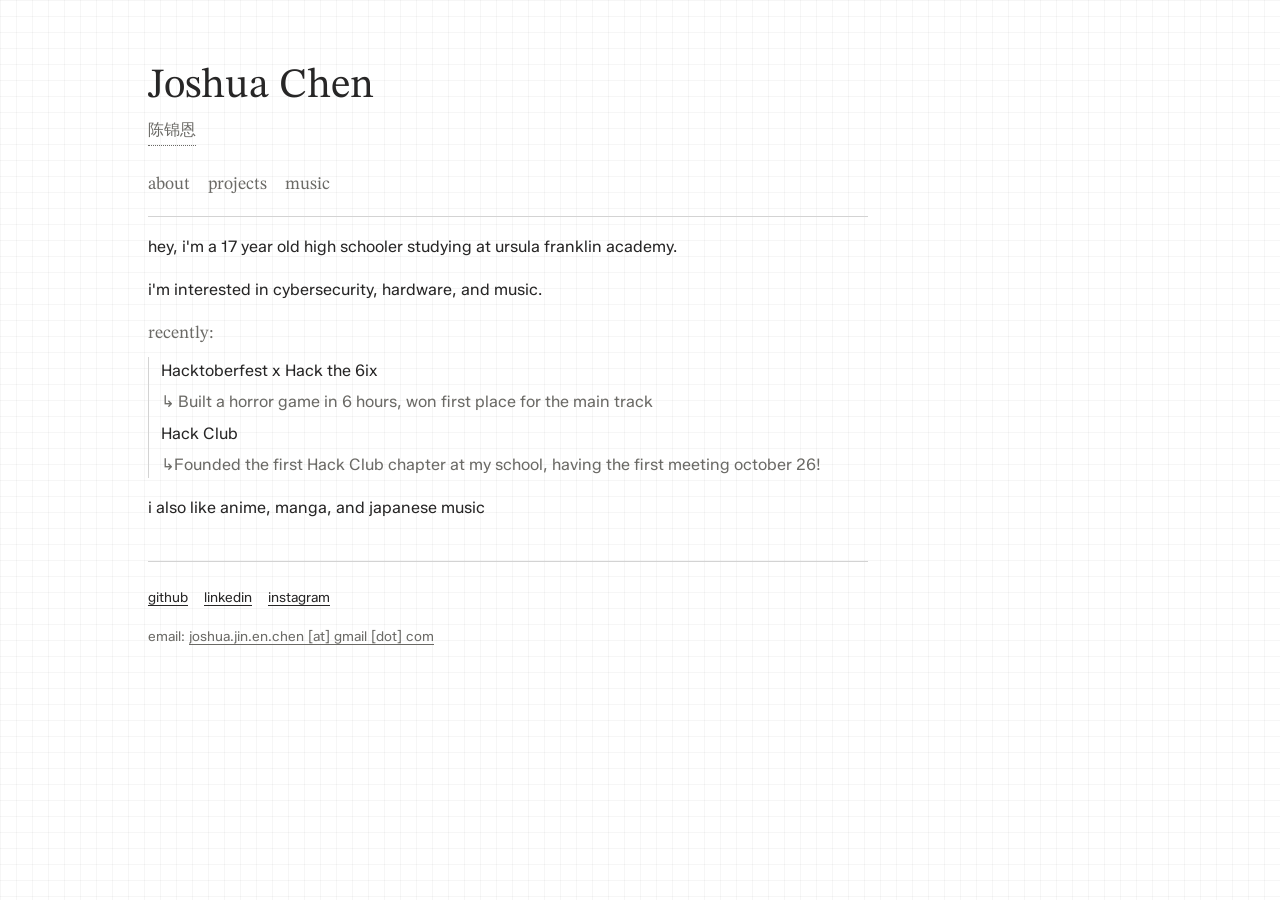
==== index.html @ dd737743 "balright" ====
<!doctype html>
<html lang="en">
<head>
    <meta charset="utf-8">
    <meta name="viewport" content="width=device-width, initial-scale=1">
    <title> about · joshua </title>
    <link rel="stylesheet" href="style.css">
</head>
<body>
    <main>
        <header>
            <h1>Joshua Chen</h1>
            <p class="subtitle">陈锦恩</p>
            <nav>
                <a href="index.html" aria-current="page">about</a>
                <a href="projects.html">projects</a>
                <a href="music.html">music</a>
            </nav>
        </header>
        
        <section>
            <p>hey, i'm a 17 year old high schooler studying at ursula franklin academy.</p>
            <p>i'm interested in cybersecurity, hardware, and music.</p>

            <p class="label">recently:</p>
            <ul class="list">
                <li>Hacktoberfest x Hack the 6ix</li>
                <li class="note">↳ Built a horror game in 6 hours, won first place for the main track</li>
                <li>Hack Club</li>
                <li class="note">↳Founded the first Hack Club chapter at my school, having the first meeting october 26!</li>
            </ul>
            <p>i also like anime, manga, and japanese music</p>
        </section>

        <footer>
            <ul class="socials">
                <li><a href="https://github.com/jinenchen">github</a></li>
                <li><a href="https://www.linkedin.com/in/joshua-chen-9aa263330/">linkedin</a></li>
                <li><a href="https://www.instagram.com/jinenchen/">instagram</a></li>
            </ul>
            <p class="email">email: <a href="mailto:joshua.jin.en.chen@gmail.com">joshua.jin.en.chen [at] gmail [dot] com</a></p>
        </footer>
    </main>
</body>
</html>
---- style.css ----
@import url("https://fonts.googleapis.com/css2?family=STIX+Two+Text:ital,wght@0,400..700;1,400..700&family=Zalando+Sans:wght@200..900&display=swap");
:root{
    --text: #272626;
    --muted: #6b6a66;
    --line: #d3d3d3;
    --bg: #fff;
    --grid: rgba(0, 0, 0, 0.035);
    --serif: "STIX Two Text", "Iowan Old Style", Georgia, serif;
    --sans: "Zalando Sans", -apple-system, BlinkMacSystemFont, "Segoe UI", system-ui, sans-serif;
}

body{
    margin: 0;
    color: var(--text);
    background-image:
        linear-gradient(var(--grid) 1px, transparent 1px),
        linear-gradient(90deg, var(--grid) 1px, transparent 1px);
    background-size: 16px 16px;
    background-color: var(--bg);
    font-family: var(--sans);
    font-size: 16px;
    line-height: 1.7;
}

main {
  max-width: 720px;
  margin: 0 0 0 clamp(0px, 15vw - 60px, 200px);
  padding: 64px 16px;
}

a { 
    color: var(--text); text-underline-offset: 3px; 
}
a:hover { 
    color: var(--muted); 
}

h1 {
  font-family: var(--serif);
  font-weight: 400;
  font-size: 2.6rem;
  line-height: 1.1;
  margin: 0;
}

h2 {
  font-family: var(--serif);
  font-weight: 400;
  font-size: 1.25rem;
  margin: 16;
}
.subtitle {
    font-family: var(--serif);
    color: var(--muted);
    margin: 8px 0 0;
    border-bottom: 1px dotted var(--muted);
    display: inline-block;
}

.label{
    font-family: var(--serif);
    color: var(--muted);
    font-size: 1.1rem;
    margin: 16px 0 8px;
}

.list{
    list-style: none;
    margin: 0;
    padding: 0 0 0 12px;
    border-left: 1px solid var(--line);
}
.list li { 
    margin: 4px 0; 
}

.note{ 
    color: var(--muted)
}

nav {
  font-family: var(--serif);
  font-size: 1.1rem;
  display: flex;
  flex-wrap: wrap;
  gap: 4px 18px;
  margin-top: 24px;
  padding-bottom: 16px;
  border-bottom: 1px solid var(--line);
}
nav a { 
    color: var(--muted); text-decoration: none; 
}
nav a:hover {
     color: var(--text); 
    }

.item p { 
    margin: 2px 0 0; color: var(--muted); 
}

footer {
  margin-top: 40px;
  padding-top: 24px;
  border-top: 1px solid var(--line);
  font-size: 0.85rem;
}

.socials {
  display: flex;        
  flex-wrap: wrap;      
  gap: 4px 16px;     
  margin: 0;
  padding: 0;           
  list-style: none;     
}

.genres {
  display: flex;        
  flex-wrap: wrap;      
  gap: 4px 16px;     
  margin: 0;
  padding: 0;           
  list-style: none;     
}
.genres.dots{
    gap: 4px 24px; overflow: hidden;
}
.dots li {
    position: relative;
}
.dots li + li::before {
    content: "\00B7";
    position: absolute;
    left: -14px
    color: var(--muted)
}

.email { color: var(--muted); margin: 16px 0; }
.email a { color: var(--muted); }
@media(prefers-color-scheme: dark) {
    :root{
        --text: #e8e6e1;
        --muted: #9a988f;
        --line: #2e2d2a;
        --bg: #141412;
        --grid: rgba(255, 255, 255, 0.04);
    }
}
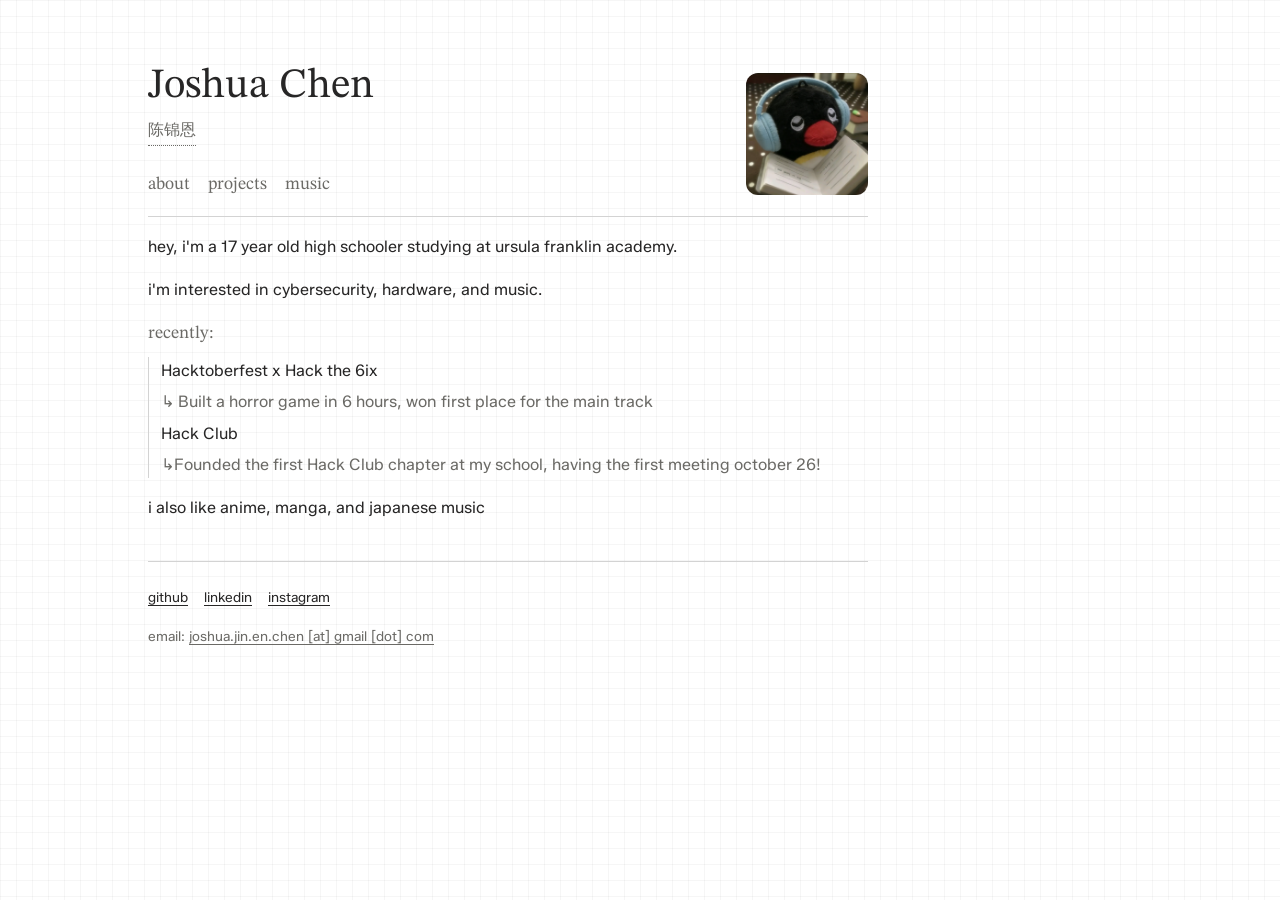
==== commit 4209c584: "everything" ====
--- a/index.html
+++ b/index.html
@@ -9,13 +9,18 @@
 <body>
     <main>
         <header>
-            <h1>Joshua Chen</h1>
-            <p class="subtitle">陈锦恩</p>
-            <nav>
-                <a href="index.html" aria-current="page">about</a>
-                <a href="projects.html">projects</a>
-                <a href="music.html">music</a>
-            </nav>
+            <div class="intro">
+                <div>
+                    <h1>Joshua Chen</h1>
+                    <p class="subtitle">陈锦恩</p>
+                    <nav>
+                    <a href="index.html" aria-current="page">about</a>
+                    <a href="projects.html">projects</a>
+                    <a href="music.html">music</a>
+                    </nav>
+                </div>
+                <img class="avatar" src="images\pingu.webp" alt="pingu">
+            </div>
         </header>
         
         <section>
--- a/style.css
+++ b/style.css
@@ -33,6 +33,24 @@
 }
 a:hover { 
     color: var(--muted); 
+}
+
+.avatar{
+  width: 122px;
+  height: 122px;
+  margin-bottom: 5px;
+  object-fit: cover;   
+  border-radius: 12px;
+  flex-shrink: 0;
+}
+
+.intro {
+  display: flex;
+  justify-content: space-between;
+  align-items: flex-end;
+  gap: 16px;
+  padding-bottom: 16px;
+  border-bottom: 1px solid var(--line);
 }
 
 h1 {
@@ -85,8 +103,6 @@
   flex-wrap: wrap;
   gap: 4px 18px;
   margin-top: 24px;
-  padding-bottom: 16px;
-  border-bottom: 1px solid var(--line);
 }
 nav a { 
     color: var(--muted); text-decoration: none; 
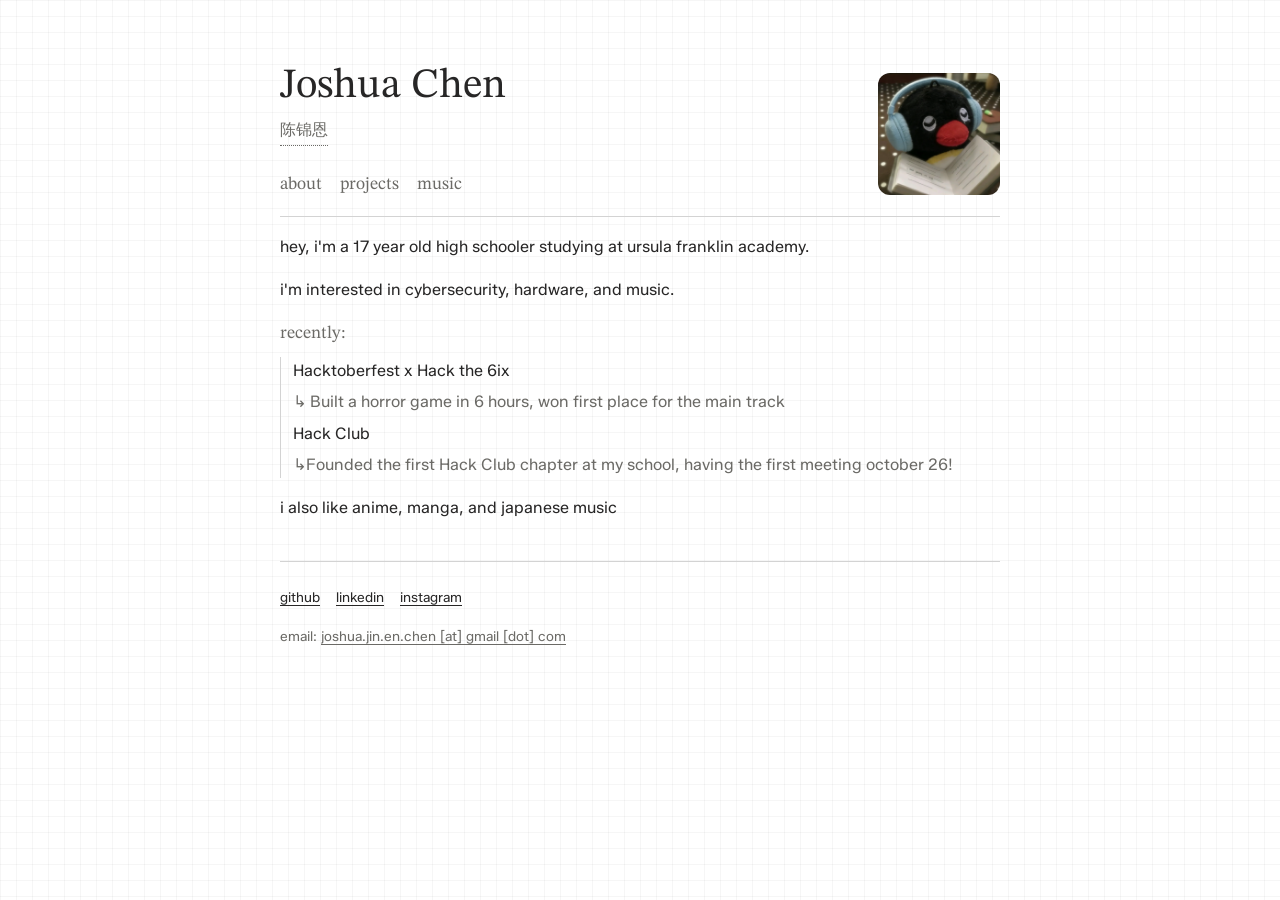
==== commit 154590cd: "added favicons" ====
--- a/index.html
+++ b/index.html
@@ -5,6 +5,7 @@
     <meta name="viewport" content="width=device-width, initial-scale=1">
     <title> about · joshua </title>
     <link rel="stylesheet" href="style.css">
+    <link rel="icon" type="image/webp" href="images/pingu.webp">
 </head>
 <body>
     <main>
--- a/style.css
+++ b/style.css
@@ -24,7 +24,7 @@
 
 main {
   max-width: 720px;
-  margin: 0 0 0 clamp(0px, 15vw - 60px, 200px);
+  margin: 0 auto;
   padding: 64px 16px;
 }
 
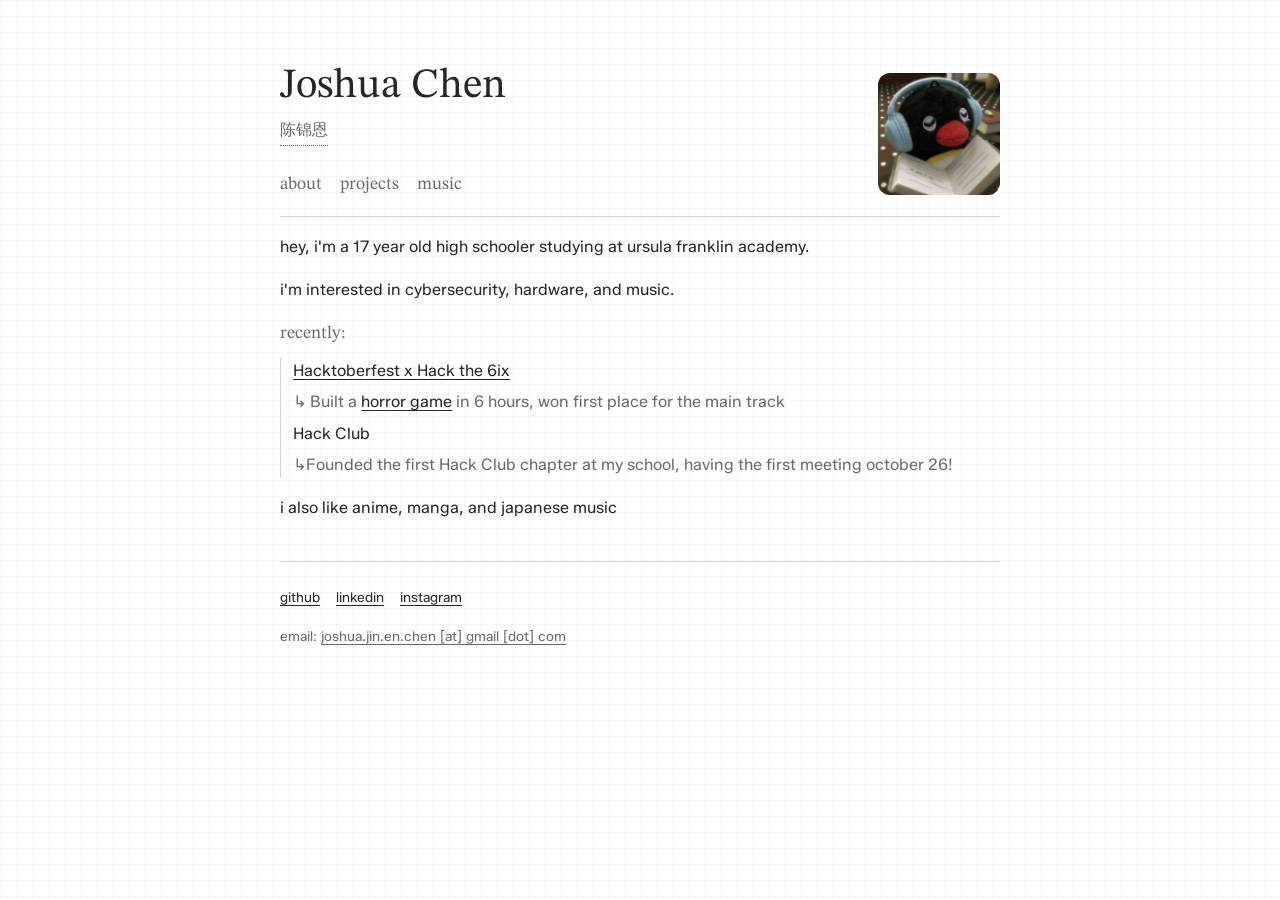
==== commit 875d5c27: "added links" ====
--- a/index.html
+++ b/index.html
@@ -30,8 +30,8 @@
 
             <p class="label">recently:</p>
             <ul class="list">
-                <li>Hacktoberfest x Hack the 6ix</li>
-                <li class="note">↳ Built a horror game in 6 hours, won first place for the main track</li>
+                <li><a href="https://github.com/jinenchen/Trick-or-Treasure">Hacktoberfest x Hack the 6ix</a></li>
+                <li class="note">↳ Built a <a href="https://trick-or-treasure.vercel.app/">horror game</a> in 6 hours, won first place for the main track</li>
                 <li>Hack Club</li>
                 <li class="note">↳Founded the first Hack Club chapter at my school, having the first meeting october 26!</li>
             </ul>
--- a/style.css
+++ b/style.css
@@ -148,8 +148,8 @@
 .dots li + li::before {
     content: "\00B7";
     position: absolute;
-    left: -14px
-    color: var(--muted)
+    left: -14px;
+    color: var(--muted);
 }
 
 .email { color: var(--muted); margin: 16px 0; }
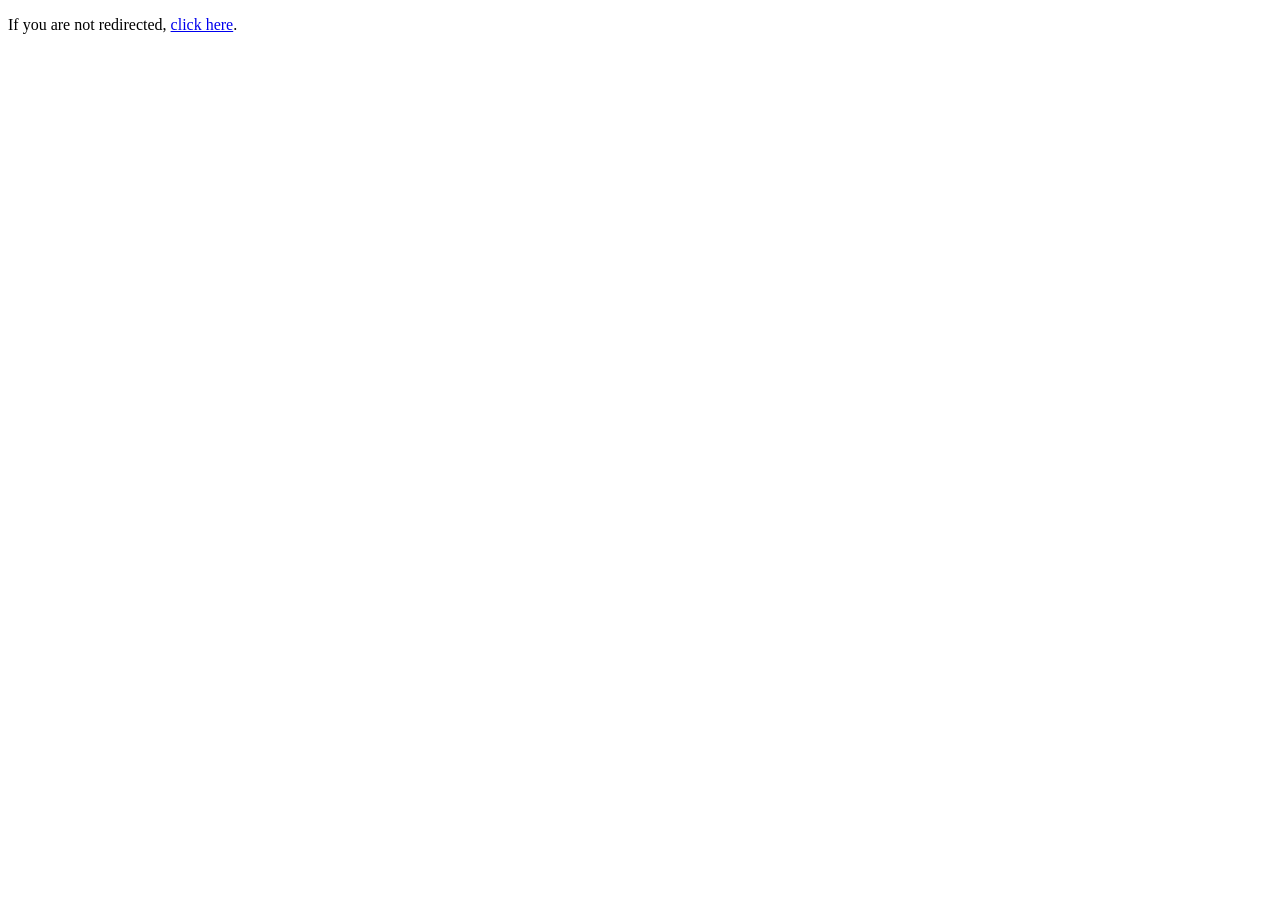
==== commit 6839add5: "fixing things" ====
--- a/index.html
+++ b/index.html
@@ -1,51 +1,10 @@
-<!doctype html>
-<html lang="en">
-<head>
-    <meta charset="utf-8">
-    <meta name="viewport" content="width=device-width, initial-scale=1">
-    <title> about · joshua </title>
-    <link rel="stylesheet" href="style.css">
-    <link rel="icon" type="image/webp" href="images/pingu.webp">
-</head>
-<body>
-    <main>
-        <header>
-            <div class="intro">
-                <div>
-                    <h1>Joshua Chen</h1>
-                    <p class="subtitle">陈锦恩</p>
-                    <nav>
-                    <a href="index.html" aria-current="page">about</a>
-                    <a href="projects.html">projects</a>
-                    <a href="music.html">music</a>
-                    </nav>
-                </div>
-                <img class="avatar" src="images\pingu.webp" alt="pingu">
-            </div>
-        </header>
-        
-        <section>
-            <p>hey, i'm a 17 year old high schooler studying at ursula franklin academy.</p>
-            <p>i'm interested in cybersecurity, hardware, and music.</p>
-
-            <p class="label">recently:</p>
-            <ul class="list">
-                <li><a href="https://github.com/jinenchen/Trick-or-Treasure">Hacktoberfest x Hack the 6ix</a></li>
-                <li class="note">↳ Built a <a href="https://trick-or-treasure.vercel.app/">horror game</a> in 6 hours, won first place for the main track</li>
-                <li>Hack Club</li>
-                <li class="note">↳Founded the first Hack Club chapter at my school, having the first meeting october 26!</li>
-            </ul>
-            <p>i also like anime, manga, and japanese music</p>
-        </section>
-
-        <footer>
-            <ul class="socials">
-                <li><a href="https://github.com/jinenchen">github</a></li>
-                <li><a href="https://www.linkedin.com/in/joshua-chen-9aa263330/">linkedin</a></li>
-                <li><a href="https://www.instagram.com/jinenchen/">instagram</a></li>
-            </ul>
-            <p class="email">email: <a href="mailto:joshua.jin.en.chen@gmail.com">joshua.jin.en.chen [at] gmail [dot] com</a></p>
-        </footer>
-    </main>
-</body>
-</html>+<!DOCTYPE html>
+<html>
+  <head>
+    <meta http-serif="refresh" content="0; url=./about/index.html" />
+    <title>loading...</title>
+  </head>
+  <body>
+    <p>If you are not redirected, <a href="./about/index.html">click here</a>.</p>
+  </body>
+</html>
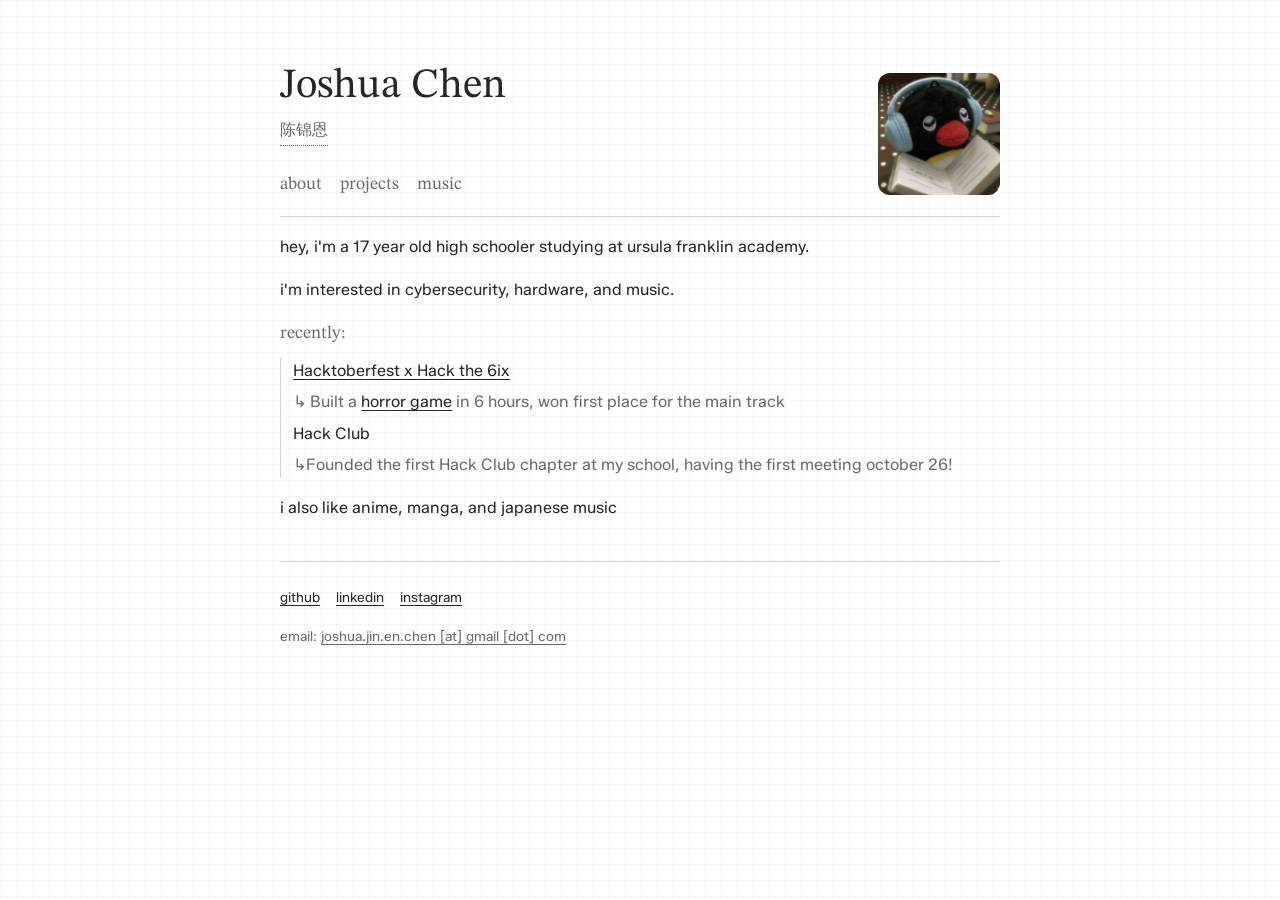
==== commit cdcfeb50: "small fixes" ====
--- a/index.html
+++ b/index.html
@@ -1,10 +1,51 @@
-<!DOCTYPE html>
-<html>
-  <head>
-    <meta http-serif="refresh" content="0; url=./about/index.html" />
-    <title>loading...</title>
-  </head>
-  <body>
-    <p>If you are not redirected, <a href="./about/index.html">click here</a>.</p>
-  </body>
-</html>
+<!doctype html>
+<html lang="en">
+<head>
+    <meta charset="utf-8">
+    <meta name="viewport" content="width=device-width, initial-scale=1">
+    <title> about · joshua </title>
+    <link rel="stylesheet" href="/style.css">
+    <link rel="icon" type="image/webp" href="/images/pingu.webp">
+</head>
+<body>
+    <main>
+        <header>
+            <div class="intro">
+                <div>
+                    <h1>Joshua Chen</h1>
+                    <p class="subtitle">陈锦恩</p>
+                    <nav>
+                    <a href="/" aria-current="page">about</a>
+                    <a href="/projects/">projects</a>
+                    <a href="/music/">music</a>
+                  </nav>
+                </div>
+                <img class="avatar" src="/images/pingu.webp" alt="pingu">
+            </div>
+        </header>
+        
+        <section>
+            <p>hey, i'm a 17 year old high schooler studying at ursula franklin academy.</p>
+            <p>i'm interested in cybersecurity, hardware, and music.</p>
+
+            <p class="label">recently:</p>
+            <ul class="list">
+                <li><a href="https://github.com/jinenchen/Trick-or-Treasure">Hacktoberfest x Hack the 6ix</a></li>
+                <li class="note">↳ Built a <a href="https://trick-or-treasure.vercel.app/">horror game</a> in 6 hours, won first place for the main track</li>
+                <li>Hack Club</li>
+                <li class="note">↳Founded the first Hack Club chapter at my school, having the first meeting october 26!</li>
+            </ul>
+            <p>i also like anime, manga, and japanese music</p>
+        </section>
+
+        <footer>
+            <ul class="socials">
+                <li><a href="https://github.com/jinenchen">github</a></li>
+                <li><a href="https://www.linkedin.com/in/joshua-chen-9aa263330/">linkedin</a></li>
+                <li><a href="https://www.instagram.com/jinenchen/">instagram</a></li>
+            </ul>
+            <p class="email">email: <a href="mailto:joshua.jin.en.chen@gmail.com">joshua.jin.en.chen [at] gmail [dot] com</a></p>
+        </footer>
+    </main>
+</body>
+</html>
--- a/style.css
+++ b/style.css
@@ -0,0 +1,165 @@
+@import url("https://fonts.googleapis.com/css2?family=STIX+Two+Text:ital,wght@0,400..700;1,400..700&family=Zalando+Sans:wght@200..900&display=swap");
+:root{
+    --text: #272626;
+    --muted: #6b6a66;
+    --line: #d3d3d3;
+    --bg: #fff;
+    --grid: rgba(0, 0, 0, 0.035);
+    --serif: "STIX Two Text", "Iowan Old Style", Georgia, serif;
+    --sans: "Zalando Sans", -apple-system, BlinkMacSystemFont, "Segoe UI", system-ui, sans-serif;
+}
+
+body{
+    margin: 0;
+    color: var(--text);
+    background-image:
+        linear-gradient(var(--grid) 1px, transparent 1px),
+        linear-gradient(90deg, var(--grid) 1px, transparent 1px);
+    background-size: 16px 16px;
+    background-color: var(--bg);
+    font-family: var(--sans);
+    font-size: 16px;
+    line-height: 1.7;
+}
+
+main {
+  max-width: 720px;
+  margin: 0 auto;
+  padding: 64px 16px;
+}
+
+a { 
+    color: var(--text); text-underline-offset: 3px; 
+}
+a:hover { 
+    color: var(--muted); 
+}
+
+.avatar{
+  width: 122px;
+  height: 122px;
+  margin-bottom: 5px;
+  object-fit: cover;   
+  border-radius: 12px;
+  flex-shrink: 0;
+}
+
+.intro {
+  display: flex;
+  justify-content: space-between;
+  align-items: flex-end;
+  gap: 16px;
+  padding-bottom: 16px;
+  border-bottom: 1px solid var(--line);
+}
+
+h1 {
+  font-family: var(--serif);
+  font-weight: 400;
+  font-size: 2.6rem;
+  line-height: 1.1;
+  margin: 0;
+}
+
+h2 {
+  font-family: var(--serif);
+  font-weight: 400;
+  font-size: 1.25rem;
+  margin: 16;
+}
+.subtitle {
+    font-family: var(--serif);
+    color: var(--muted);
+    margin: 8px 0 0;
+    border-bottom: 1px dotted var(--muted);
+    display: inline-block;
+}
+
+.label{
+    font-family: var(--serif);
+    color: var(--muted);
+    font-size: 1.1rem;
+    margin: 16px 0 8px;
+}
+
+.list{
+    list-style: none;
+    margin: 0;
+    padding: 0 0 0 12px;
+    border-left: 1px solid var(--line);
+}
+.list li { 
+    margin: 4px 0; 
+}
+
+.note{ 
+    color: var(--muted)
+}
+
+nav {
+  font-family: var(--serif);
+  font-size: 1.1rem;
+  display: flex;
+  flex-wrap: wrap;
+  gap: 4px 18px;
+  margin-top: 24px;
+}
+nav a { 
+    color: var(--muted); text-decoration: none; 
+}
+nav a:hover {
+     color: var(--text); 
+    }
+
+.item p { 
+    margin: 2px 0 0; color: var(--muted); 
+}
+
+footer {
+  margin-top: 40px;
+  padding-top: 24px;
+  border-top: 1px solid var(--line);
+  font-size: 0.85rem;
+}
+
+.socials {
+  display: flex;        
+  flex-wrap: wrap;      
+  gap: 4px 16px;     
+  margin: 0;
+  padding: 0;           
+  list-style: none;     
+}
+
+.genres {
+  display: flex;        
+  flex-wrap: wrap;      
+  gap: 4px 16px;     
+  margin: 0;
+  padding: 0;           
+  list-style: none;     
+}
+.genres.dots{
+    gap: 4px 24px; overflow: hidden;
+}
+.dots li {
+    position: relative;
+}
+.dots li + li::before {
+    content: "\00B7";
+    position: absolute;
+    left: -14px;
+    color: var(--muted);
+}
+
+.email { color: var(--muted); margin: 16px 0; }
+.email a { color: var(--muted); }
+@media(prefers-color-scheme: dark) {
+    :root{
+        --text: #e8e6e1;
+        --muted: #9a988f;
+        --line: #2e2d2a;
+        --bg: #141412;
+        --grid: rgba(255, 255, 255, 0.04);
+    }
+}
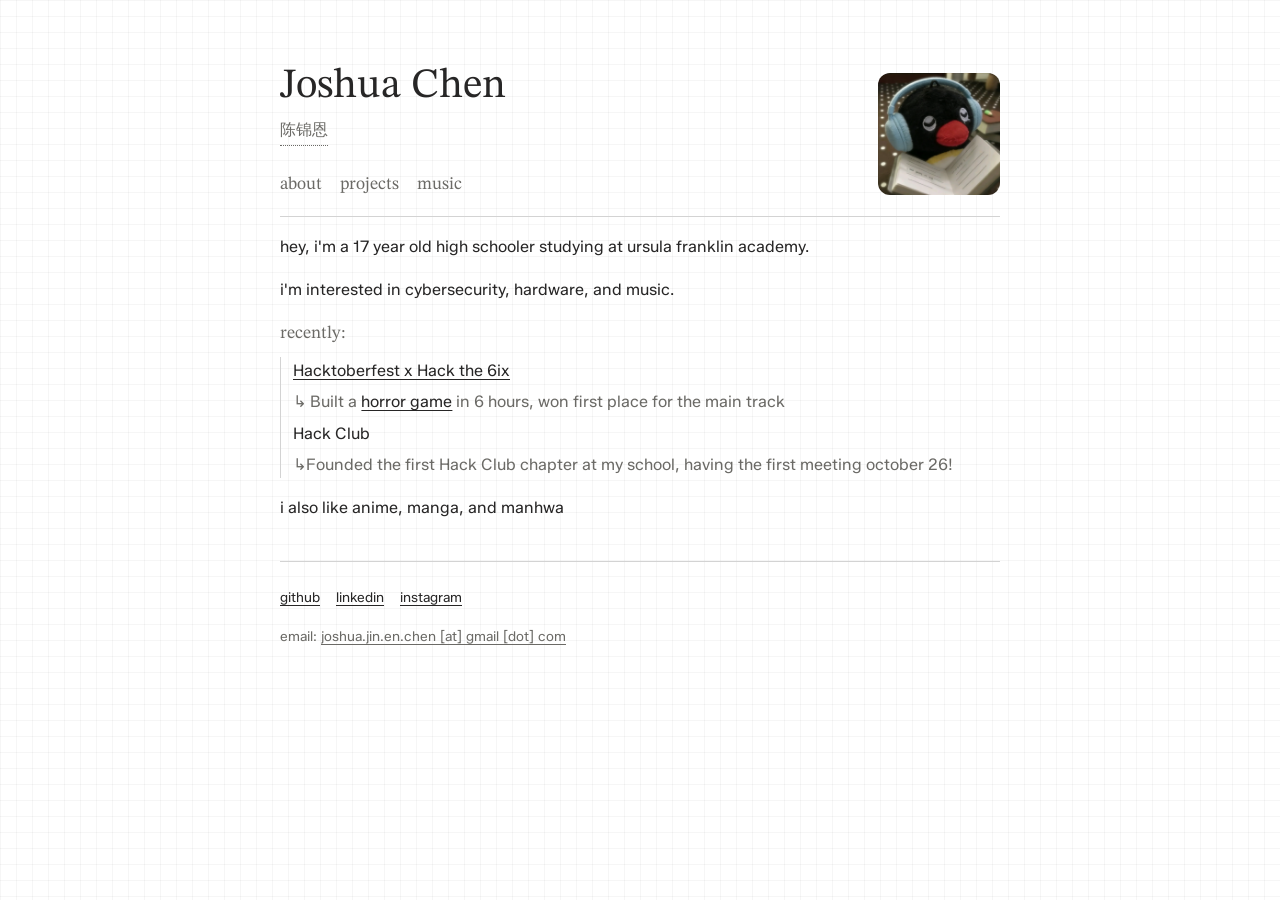
==== commit 61a8ce35: "small update" ====
--- a/index.html
+++ b/index.html
@@ -35,7 +35,7 @@
                 <li>Hack Club</li>
                 <li class="note">↳Founded the first Hack Club chapter at my school, having the first meeting october 26!</li>
             </ul>
-            <p>i also like anime, manga, and japanese music</p>
+            <p>i also like anime, manga, and manhwa</p>
         </section>
 
         <footer>
